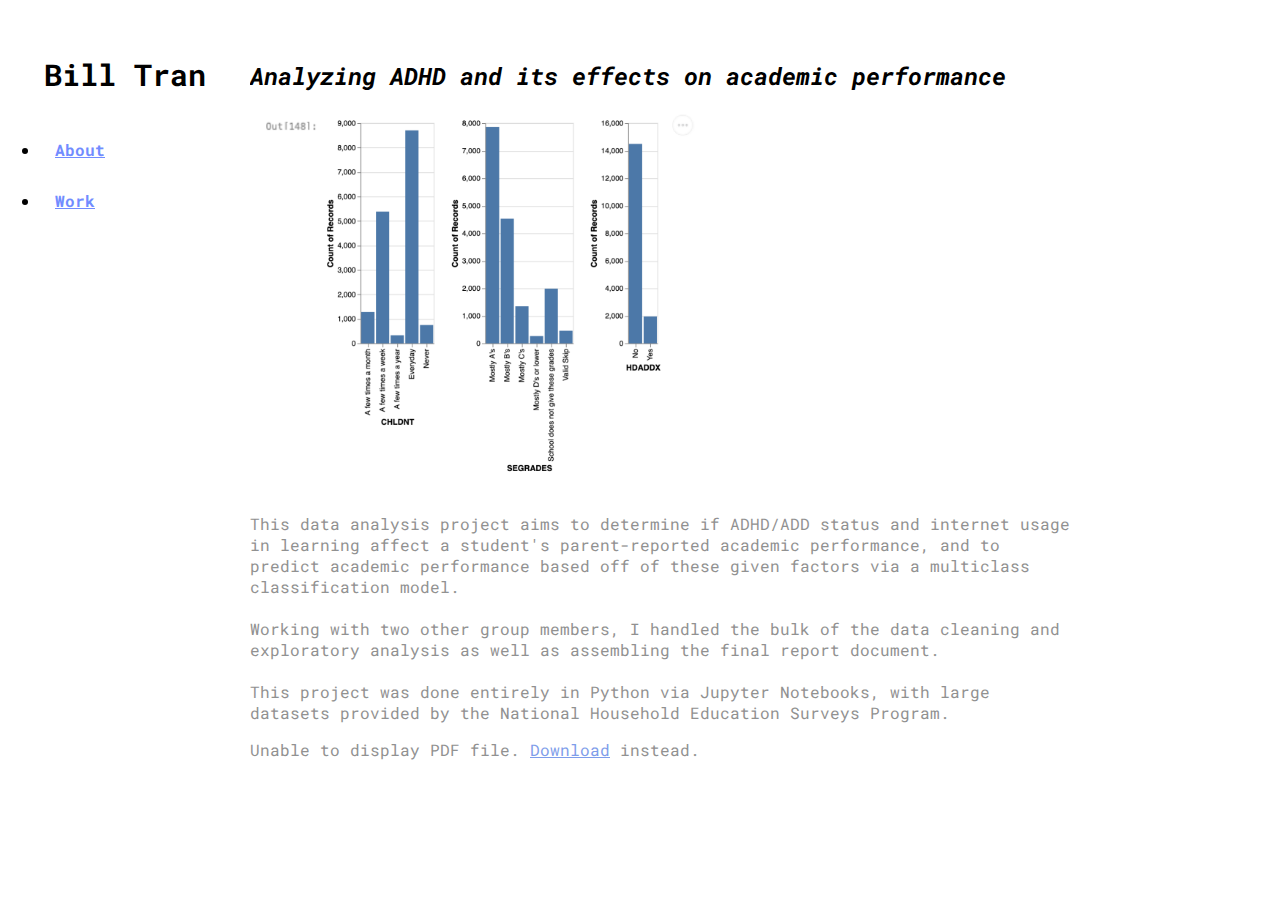
==== work/adhd/index.html @ 81461bfd "added ADHD analysis project, fixed webpage navigation" ====
<!DOCTYPE html>
<html>
    <head>
        <link href="/assets/css/styles.css" type="text/css" rel="stylesheet">
        <link rel="preconnect" href="https://fonts.googleapis.com">
        <link rel="preconnect" href="https://fonts.gstatic.com" crossorigin>
        <link href="https://fonts.googleapis.com/css2?family=Roboto+Mono:ital,wght@0,300;0,400;0,700;1,300;1,400&display=swap" rel="stylesheet">
        <meta name="viewport" content="width=device-width, initial-scale=1" />
        <title>William Tran</title>
    </head>
<body>

    <div class="wrapper">
        <!-- Sidebar -->
        <div class="sidebar">
            <h2><a href="/index.html" style="color:black;text-decoration: none;">Bill Tran</a></h2>
            <ul>
                <li><a href="/about.html"><b>About</b></a></li>
                <li><a href="/work.html"><b>Work</b></a></li>
            </ul>
        </div>

        <div class="main_content">
            <div class="header">
                <div class="section">
                    <div class="work">
                        <h2 id="work">Analyzing ADHD and its effects on academic performance</h2>
                        <img src="adhd charts.png" alt="Charts comparing frequency of ADD to academic performance">
                        <p>This data analysis project aims to determine if ADHD/ADD status and internet usage in learning affect a student's parent-reported academic performance, and to predict academic performance based off of these given factors via a multiclass classification model.
                        <br><br>
                        Working with two other group members, I handled the bulk of the data cleaning and exploratory analysis as well as assembling the final report document.
                        <br><br>
                        This project was done entirely in Python via Jupyter Notebooks, with large datasets provided by the National Household Education Surveys Program.
                        </p>
                            <object data="ADHD Analysis.pdf" width="100%" height="500px">
                                <p>Unable to display PDF file. <a href="ADHD Analysis.pdf">Download</a> instead.</p>
                              </object>

                    </div>
                </div>
            </div>
        </div>
    </div>

</body>
</html>
---- assets/css/styles.css ----
/* GLOBAL SETTINGS */

body {
    margin: 0;
    padding: 0;
    box-sizing: border-box;
    list-style: none;
    text-decoration: none;
    font-family: 'Roboto Mono', monospace;
}

.wrapper {
    display: flex;
    position: relative;
}

/* SIDEBAR */

.wrapper .sidebar {
    width: 250px;
    height: 100%;
    background: #ffffff;
    padding: 30px 0px;
    position: fixed;
    overflow: auto;
}

.wrapper .sidebar h2 {
    color: #000000;
    text-align:center;
    margin-bottom: 30px;
    font-size: 30px;
    font-weight: 700;
    font-style: bold;
}

.wrapper .sidebar ul li {
    padding: 15px;
}

.wrapper .sidebar ul li a {
    color: #728cff;
    /* display: block; */
}

/* .wrapper .sidebar ul li:hover {
    background-color: #84d1f4;
}

.wrapper .sidebar ul li:hover a {
    color: #fff;
} */

/* MAIN CONTENT */

.wrapper .main_content {
    margin-left: 250px;
    margin-top: 30px;
    margin-bottom: 30px;
    width: 100%;
    background-color: #fff;
}

.wrapper .main_content .header h1 {
    font-size: 24pt;
    margin-bottom: 15px;
    color: #4287f5;
}

.wrapper .main_content h2 {
    font-size: 18pt;
}

.wrapper .main_content .section {
    margin-bottom: 25px;
    margin-right: 20%;
}

.wrapper .main_content .section h2 {
    color: #ffb60a;
    margin-bottom: 15px;
    overflow: hidden;
    padding-top:10px;
}

.wrapper .main_content .section .work h2 {
    color: #000000;
    margin-bottom: 15px;
    overflow: hidden;
    padding-top:10px;
    font-style: italic;
}


.wrapper .main_content .section ul li a{
    color: #0a0a0a;
    line-height:200%
}

.wrapper .main_content .section .contact ul{
    padding-left: 0px;
}

.wrapper .main_content .section .contact ul li {
    display:inline;
}

.wrapper .main_content .section .contact ul li:not(:first-child):before {
    content:"- ";
}

.wrapper .main_content .section .contact ul li a{
    color:#000000;
}

img {
    max-width: 40%;
    min-width: 480px;
    height: auto;
    margin-bottom: 15px;
    vertical-align: middle;
}

video {
    margin-bottom: 15px;
}

.center {
    display: block;
    margin-left: auto;
    margin-right: auto;
    width: 50%;
}

p {
    font-size: 12pt;
    color: #919191;
}

p a,
.project a {
    color: rgb(126, 157, 234);
}

p a:hover,
.project a:hover {
    color: rgb(81, 204, 185);
}
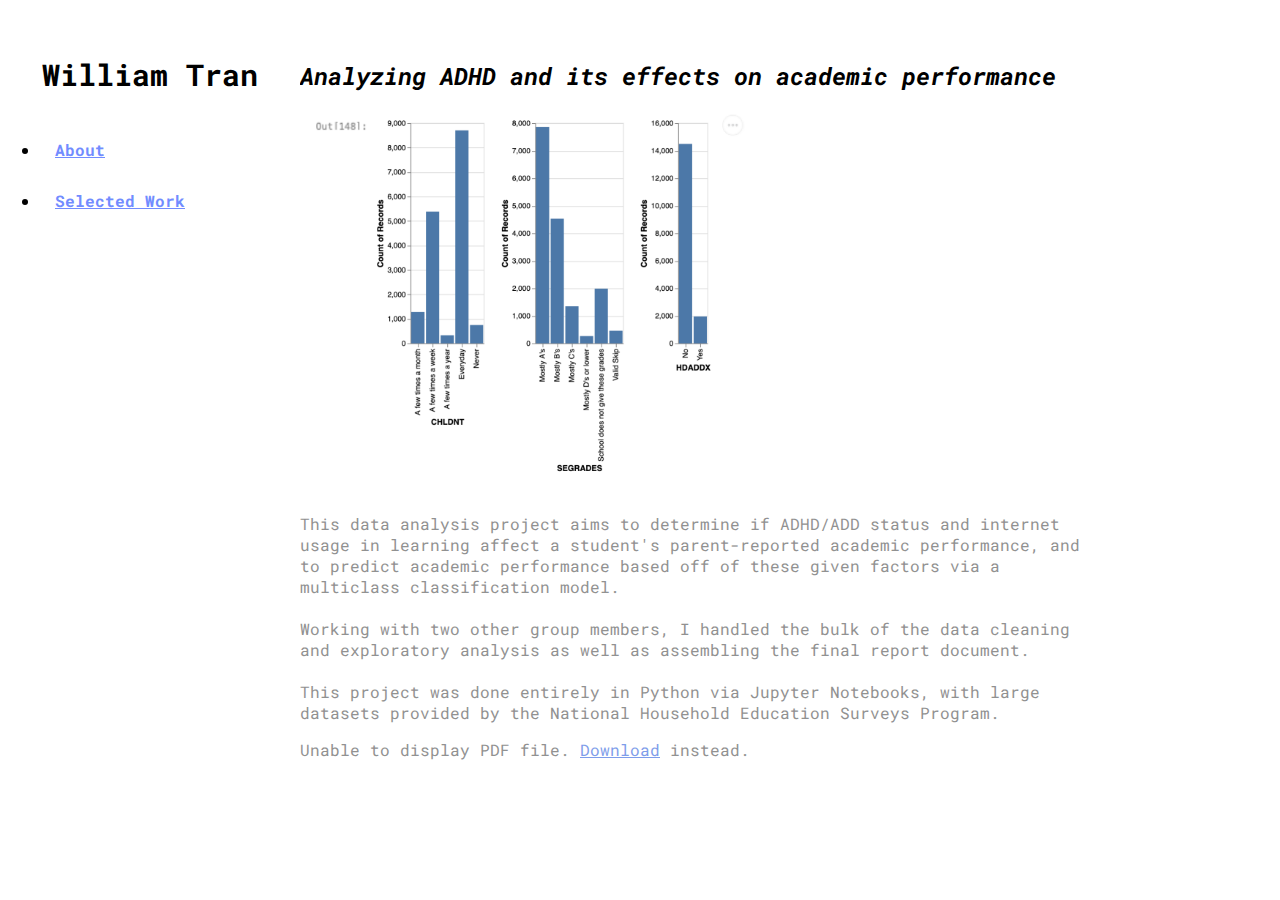
==== commit c49bbf32: "changed up some labels, added new work" ====
--- a/work/adhd/index.html
+++ b/work/adhd/index.html
@@ -13,10 +13,10 @@
     <div class="wrapper">
         <!-- Sidebar -->
         <div class="sidebar">
-            <h2><a href="/index.html" style="color:black;text-decoration: none;">Bill Tran</a></h2>
+            <h2><a href="/index.html" style="color:black;text-decoration: none;">William Tran</a></h2>
             <ul>
                 <li><a href="/about.html"><b>About</b></a></li>
-                <li><a href="/work.html"><b>Work</b></a></li>
+                <li><a href="/work.html"><b>Selected Work</b></a></li>
             </ul>
         </div>
 
--- a/assets/css/styles.css
+++ b/assets/css/styles.css
@@ -17,7 +17,7 @@
 /* SIDEBAR */
 
 .wrapper .sidebar {
-    width: 250px;
+    width: 300px;
     height: 100%;
     background: #ffffff;
     padding: 30px 0px;
@@ -54,7 +54,7 @@
 /* MAIN CONTENT */
 
 .wrapper .main_content {
-    margin-left: 250px;
+    margin-left: 300px;
     margin-top: 30px;
     margin-bottom: 30px;
     width: 100%;
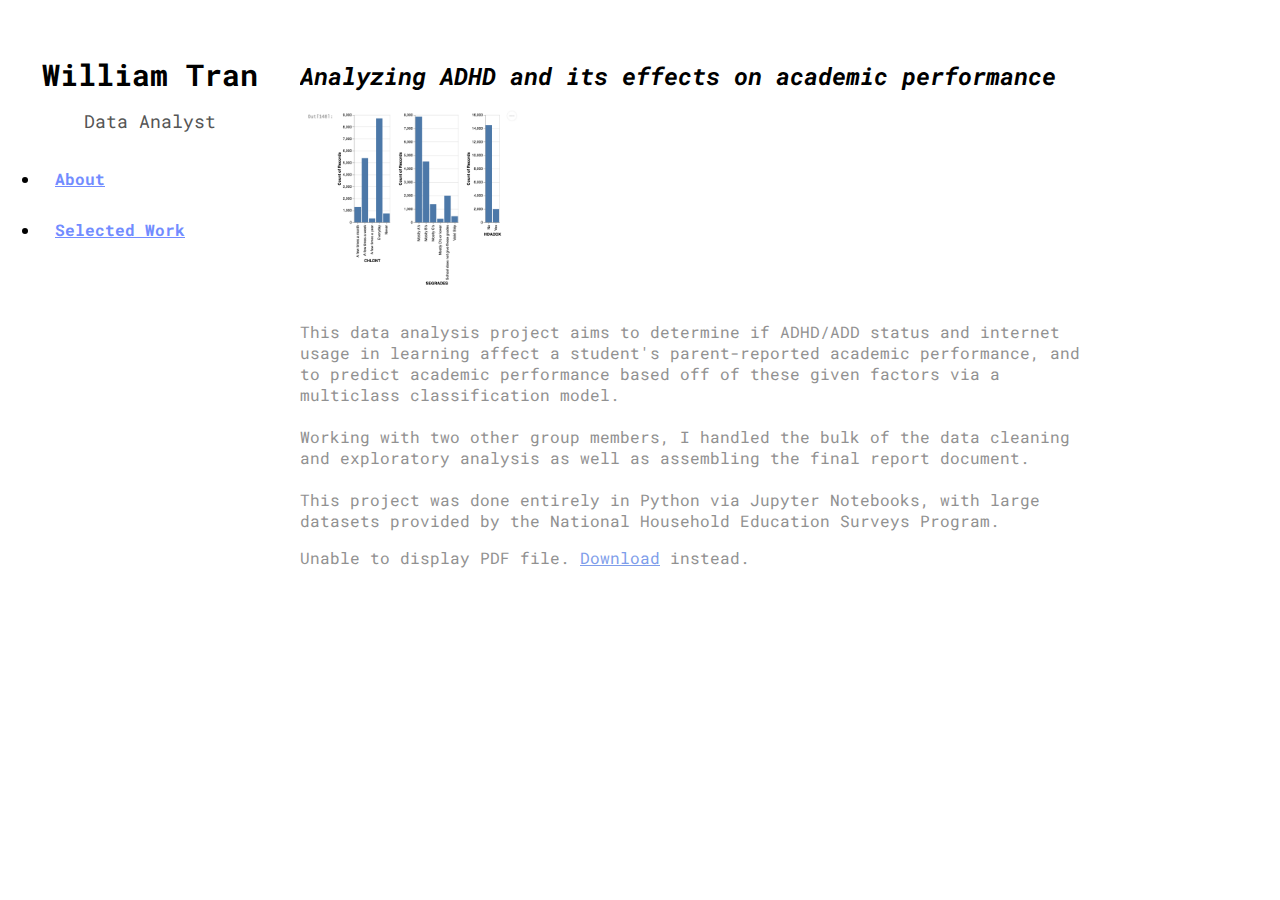
==== commit 0372987f: "added dynamic loading of sidebar and apra work" ====
--- a/work/adhd/index.html
+++ b/work/adhd/index.html
@@ -12,20 +12,24 @@
 
     <div class="wrapper">
         <!-- Sidebar -->
-        <div class="sidebar">
-            <h2><a href="/index.html" style="color:black;text-decoration: none;">William Tran</a></h2>
-            <ul>
-                <li><a href="/about.html"><b>About</b></a></li>
-                <li><a href="/work.html"><b>Selected Work</b></a></li>
-            </ul>
-        </div>
+        <!-- Sidebar Container -->
+        <div id="sidebar-container"></div>
+
+        <script>
+            fetch("/sidebar.html")
+                .then(response => response.text())
+                .then(data => document.getElementById("sidebar-container").innerHTML = data)
+                .catch(error => console.error("Error loading sidebar:", error));
+        </script>
+
 
         <div class="main_content">
             <div class="header">
                 <div class="section">
                     <div class="work">
-                        <h2 id="work">Analyzing ADHD and its effects on academic performance</h2>
-                        <img src="adhd charts.png" alt="Charts comparing frequency of ADD to academic performance">
+                        <h2 id="work">Analyzing ADHD and its effects on academic performance
+                        </h2>
+                        <img src="adhd charts.png" alt="Chart comparing the counts of students in different academic criteria">
                         <p>This data analysis project aims to determine if ADHD/ADD status and internet usage in learning affect a student's parent-reported academic performance, and to predict academic performance based off of these given factors via a multiclass classification model.
                         <br><br>
                         Working with two other group members, I handled the bulk of the data cleaning and exploratory analysis as well as assembling the final report document.
--- a/assets/css/styles.css
+++ b/assets/css/styles.css
@@ -91,6 +91,29 @@
     font-style: italic;
 }
 
+.wrapper .main_content h3 {
+    font-size: 16pt;
+    color: #ff8c00; /* A warm orange similar to your h2 but slightly different */
+    margin-bottom: 10px;
+    font-weight: 600;
+}
+
+.wrapper .main_content .section h3 {
+    color: #ff9900; /* A slightly different shade of orange to maintain contrast */
+    margin-bottom: 10px;
+    padding-top: 5px;
+    font-style: italic;
+}
+
+.wrapper .sidebar h3 {
+    color: #555; /* Slightly muted color for contrast */
+    text-align: center;
+    margin-top: -15px; /* Adjust this value as needed to bring it closer to h2 */
+    margin-bottom: 20px; /* Space below h3 */
+    font-size: 18px; /* Slightly smaller than h2 */
+    font-weight: 400;
+}
+
 
 .wrapper .main_content .section ul li a{
     color: #0a0a0a;
@@ -114,8 +137,8 @@
 }
 
 img {
-    max-width: 40%;
-    min-width: 480px;
+    max-width: 30%;
+    min-width: 200px;
     height: auto;
     margin-bottom: 15px;
     vertical-align: middle;
